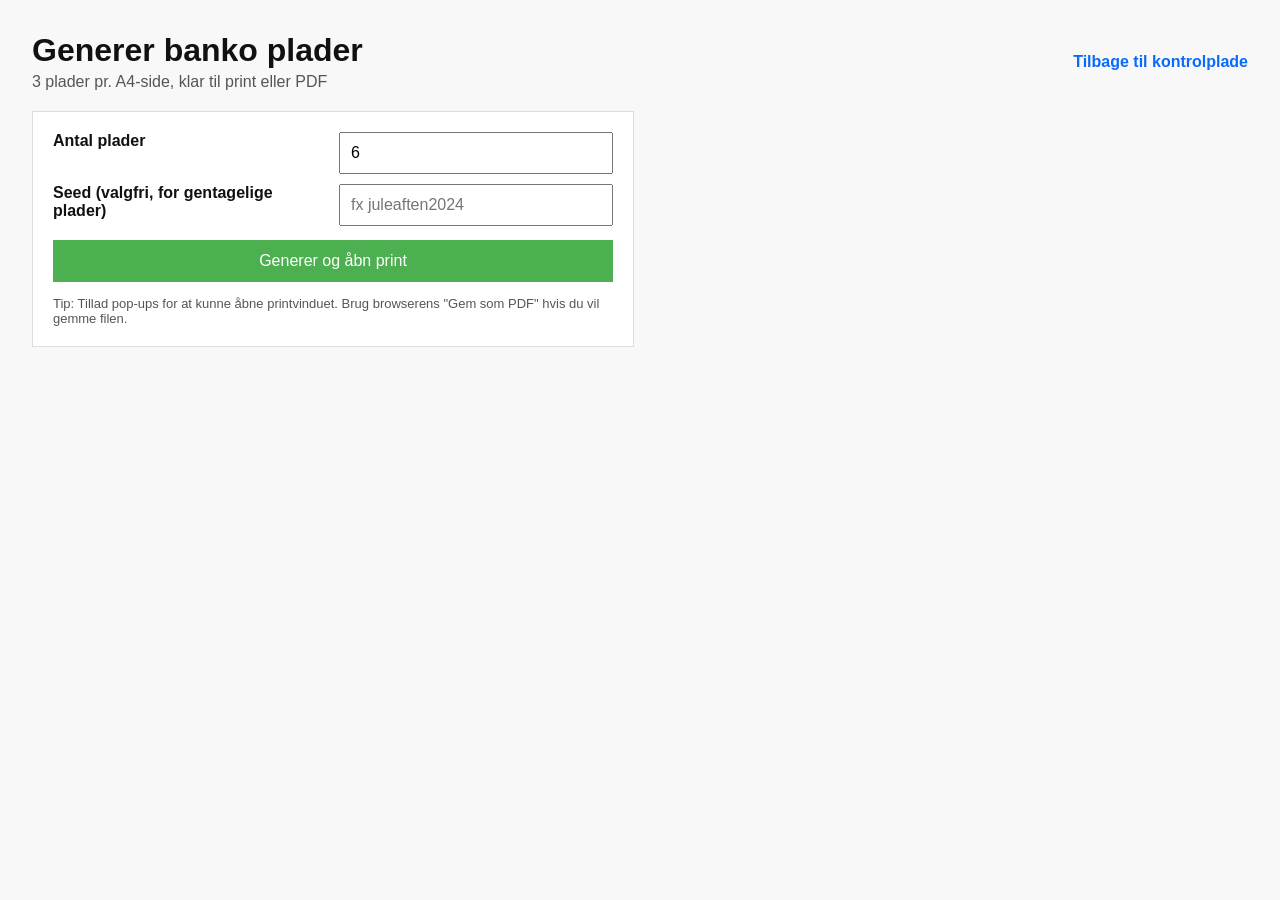
==== generator.html @ 76ae541a "generate plades" ====
<!DOCTYPE html>
<html lang="da">
<head>
  <meta charset="UTF-8" />
  <meta name="viewport" content="width=device-width, initial-scale=1.0" />
  <title>Generer banko plader</title>
  <link rel="stylesheet" href="assets/css/generator.css" />
</head>
<body>
  <header class="top">
    <div>
      <h1>Generer banko plader</h1>
      <p class="sub">3 plader pr. A4-side, klar til print eller PDF</p>
    </div>
    <a class="link" href="index.html">Tilbage til kontrolplade</a>
  </header>

  <main class="panel">
    <div class="form-grid">
      <label for="cardCount">Antal plader</label>
      <input type="number" id="cardCount" min="3" step="3" value="6" />

      <label for="seedInput">Seed (valgfri, for gentagelige plader)</label>
      <input type="text" id="seedInput" placeholder="fx juleaften2024" />
    </div>

    <button id="generateBtn" class="primary">Generer og åbn print</button>

    <p class="hint">Tip: Tillad pop-ups for at kunne åbne printvinduet. Brug browserens "Gem som PDF" hvis du vil gemme filen.</p>
  </main>

  <script src="assets/js/generator.js"></script>
</body>
</html>
---- assets/css/generator.css ----
body {
  font-family: Arial, sans-serif;
  margin: 0;
  padding: 32px;
  background: #f8f8f8;
  color: #111;
}

.top {
  display: flex;
  justify-content: space-between;
  align-items: center;
  gap: 16px;
  margin-bottom: 20px;
}

h1 {
  margin: 0 0 4px 0;
}

.sub {
  margin: 0;
  color: #555;
}

.link {
  text-decoration: none;
  color: #0a6afc;
  font-weight: bold;
}

.panel {
  background: white;
  border: 1px solid #ddd;
  padding: 20px;
  max-width: 560px;
  display: flex;
  flex-direction: column;
  gap: 14px;
}

.form-grid {
  display: grid;
  grid-template-columns: 1fr 1fr;
  gap: 10px 12px;
}

.form-grid label {
  font-weight: bold;
}

.form-grid input {
  padding: 10px;
  font-size: 16px;
}

.primary {
  padding: 12px 14px;
  font-size: 16px;
  background: #4caf50;
  color: white;
  border: none;
  cursor: pointer;
}

.primary:hover {
  background: #449c48;
}

.hint {
  margin: 0;
  color: #555;
  font-size: 13px;
}
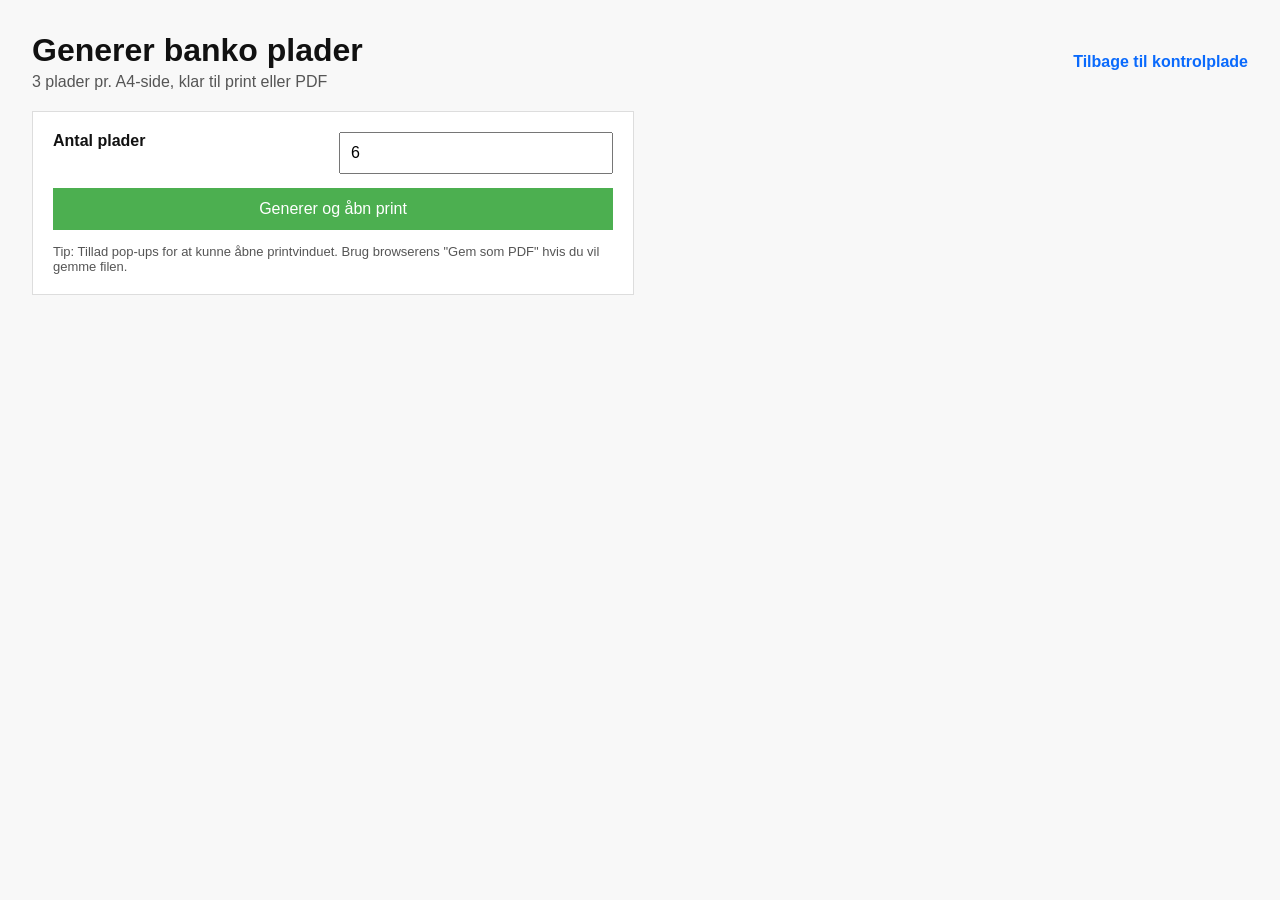
==== commit 4d490f3e: "udvid med flere teamer, instillinger mv." ====
--- a/generator.html
+++ b/generator.html
@@ -19,9 +19,6 @@
     <div class="form-grid">
       <label for="cardCount">Antal plader</label>
       <input type="number" id="cardCount" min="3" step="3" value="6" />
-
-      <label for="seedInput">Seed (valgfri, for gentagelige plader)</label>
-      <input type="text" id="seedInput" placeholder="fx juleaften2024" />
     </div>
 
     <button id="generateBtn" class="primary">Generer og åbn print</button>
